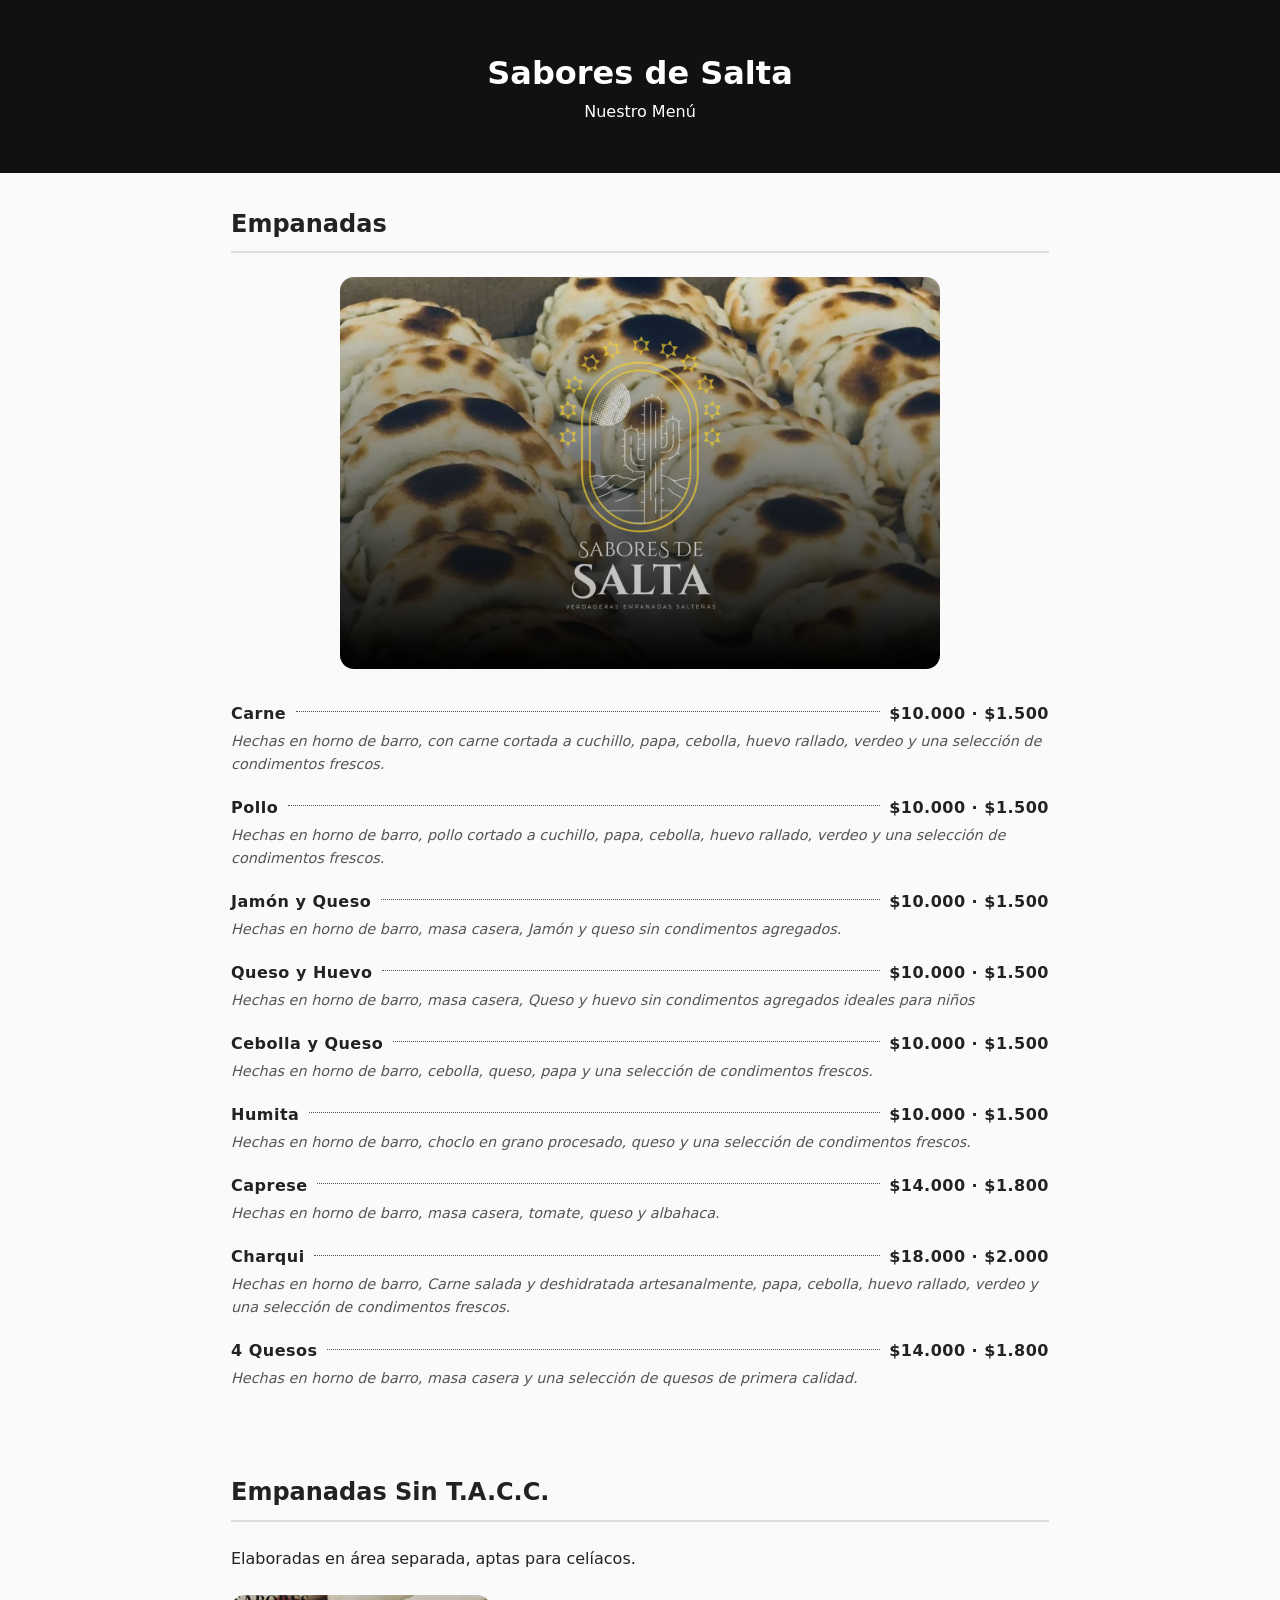
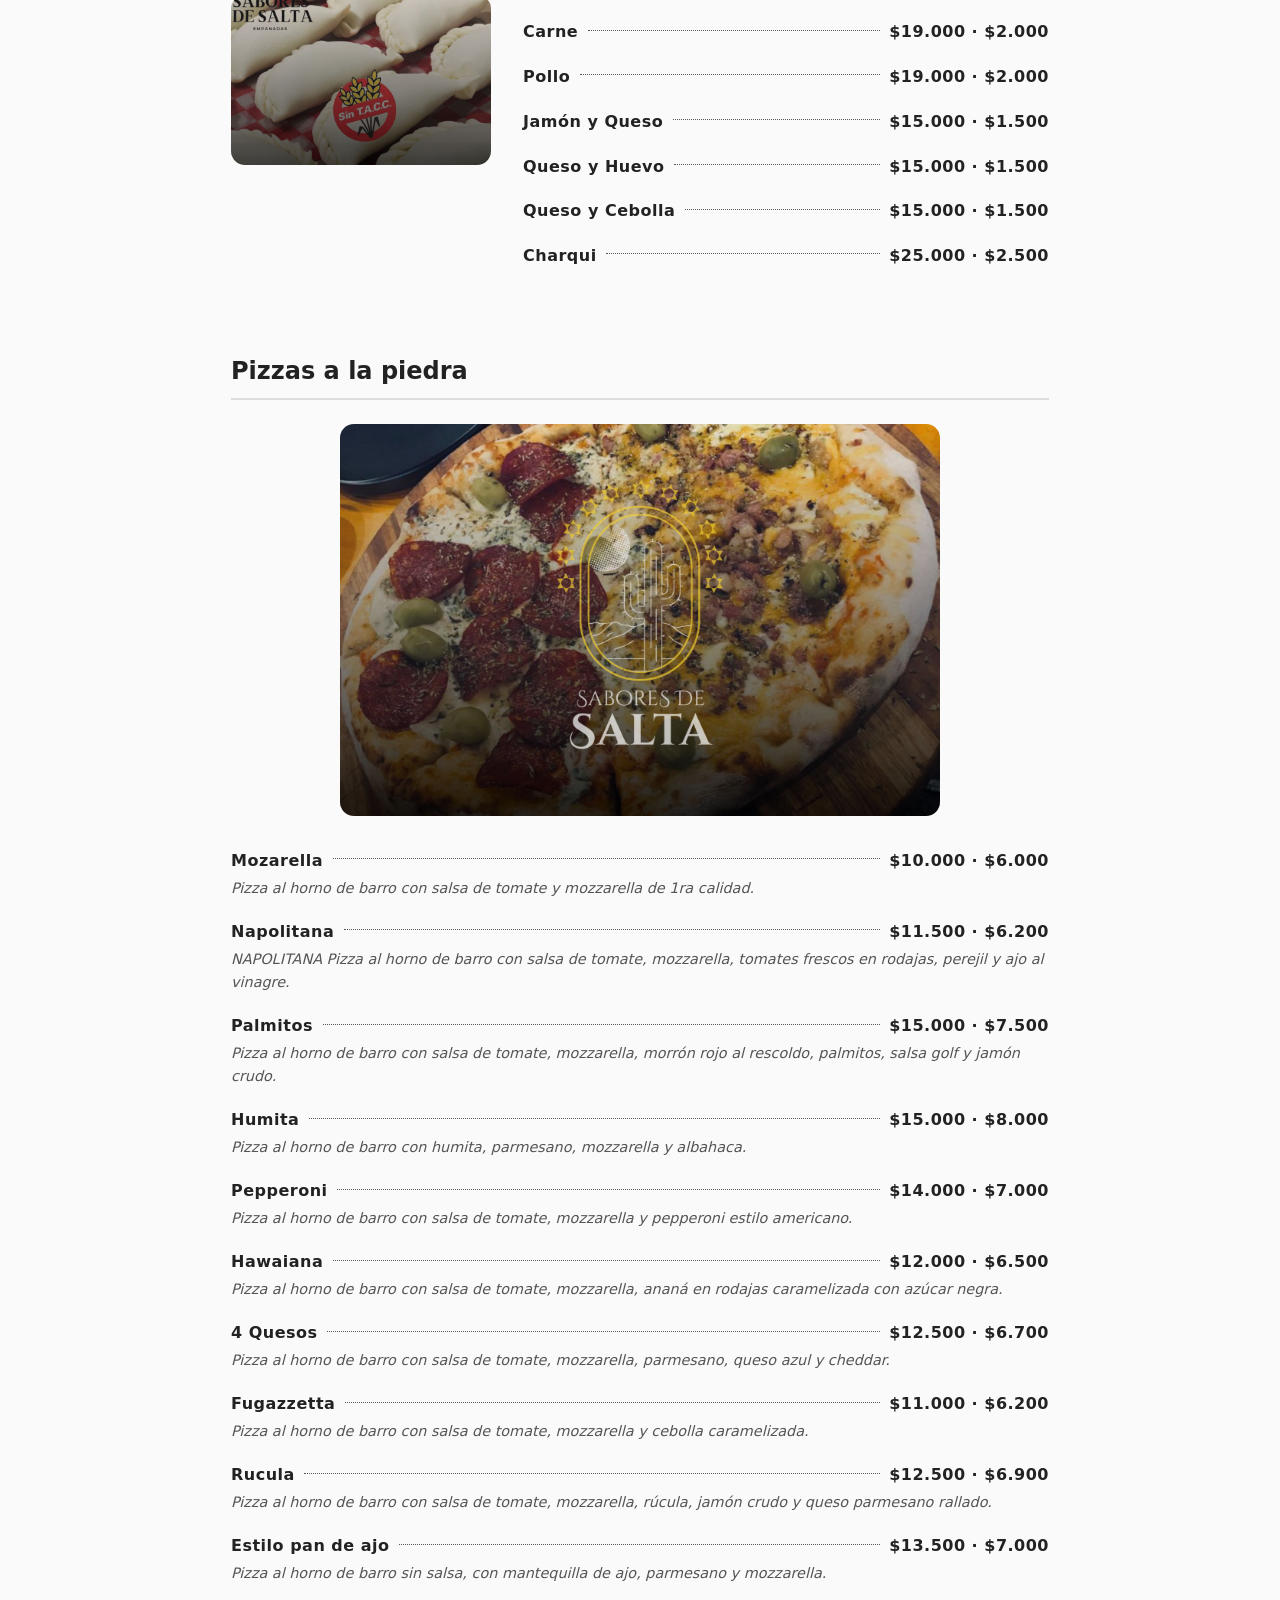
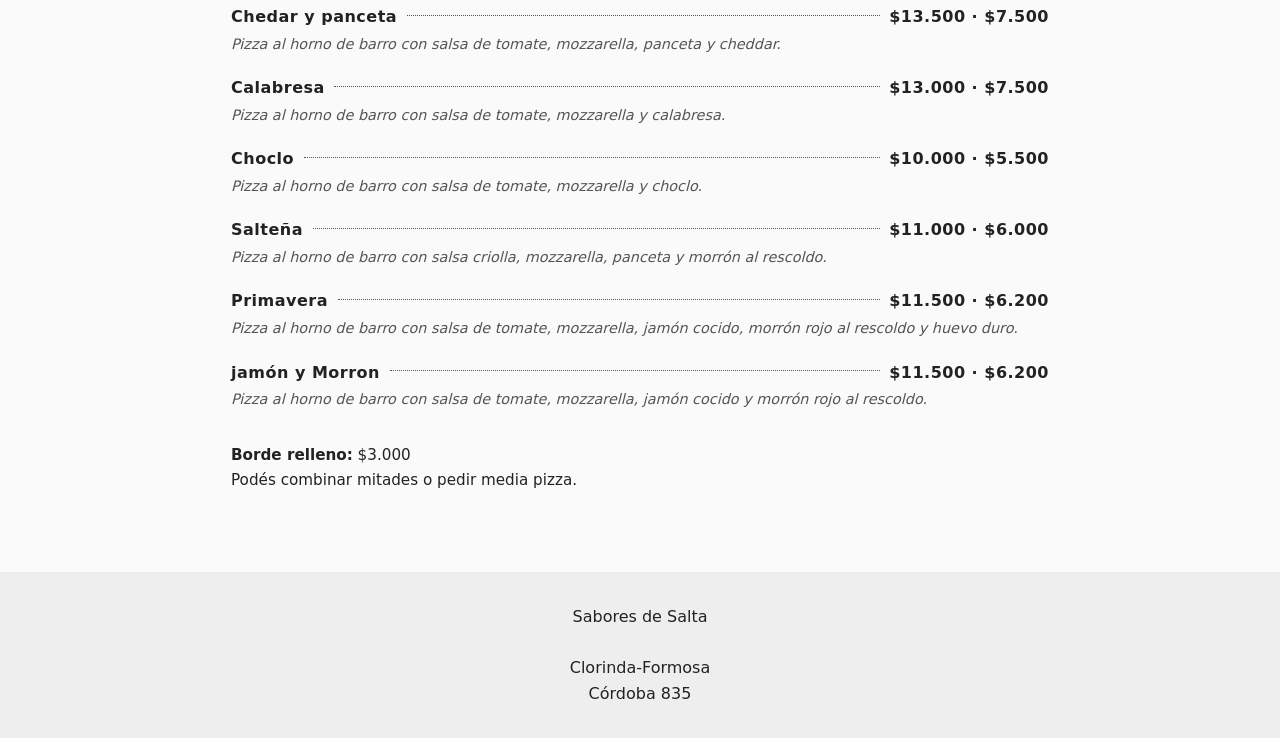
==== menu/index.html @ 4a30533f "Add files via upload" ====
<!DOCTYPE html>
<html lang="es">

<head>
  <meta charset="UTF-8">
  <meta name="viewport" content="width=device-width, initial-scale=1.0">
  <title>Menú | Sabores de Salta</title>
  <link rel="icon" href="logo.png">
  <link rel="stylesheet" href="styles.css">
</head>

<body>

  <header class="hero">
    <h1>Sabores de Salta</h1>
    <p>Nuestro Menú</p>
  </header>

  <section class="section">
    <h2>Empanadas</h2>

    <div class="image-box">
      <img src="img/empanadas.jpg" alt="Empanadas salteñas">
    </div>

    <!-- ITEM -->
    <div class="menu-item">
      <div class="menu-line">
        <span class="menu-name">Carne</span>
        <span class="menu-dots"></span>
        <span class="menu-price">$10.000 · $1.500</span>
      </div>
      <p class="menu-desc">
        Hechas en horno de barro, con carne cortada a cuchillo, papa, cebolla, huevo rallado, verdeo y una selección de
        condimentos frescos.
      </p>
    </div>

    <!-- ITEM -->
    <div class="menu-item">
      <div class="menu-line">
        <span class="menu-name">Pollo</span>
        <span class="menu-dots"></span>
        <span class="menu-price">$10.000 · $1.500</span>
      </div>
      <p class="menu-desc">
        Hechas en horno de barro, pollo cortado a cuchillo, papa, cebolla, huevo rallado, verdeo y una selección de
        condimentos frescos.
      </p>
    </div>

    <!-- ITEM -->
    <div class="menu-item">
      <div class="menu-line">
        <span class="menu-name">Jamón y Queso</span>
        <span class="menu-dots"></span>
        <span class="menu-price">$10.000 · $1.500</span>
      </div>
      <p class="menu-desc">
        Hechas en horno de barro, masa casera, Jamón y queso sin condimentos agregados.
      </p>
    </div>

    <!-- ITEM -->
    <div class="menu-item">
      <div class="menu-line">
        <span class="menu-name">Queso y Huevo</span>
        <span class="menu-dots"></span>
        <span class="menu-price">$10.000 · $1.500</span>
      </div>
      <p class="menu-desc">
        Hechas en horno de barro, masa casera, Queso y huevo sin condimentos agregados ideales para niños
      </p>
    </div>

    <!-- ITEM -->
    <div class="menu-item">
      <div class="menu-line">
        <span class="menu-name">Cebolla y Queso</span>
        <span class="menu-dots"></span>
        <span class="menu-price">$10.000 · $1.500</span>
      </div>
      <p class="menu-desc">
        Hechas en horno de barro, cebolla, queso, papa y una selección de
        condimentos frescos.
      </p>
    </div>

    <!-- ITEM -->
    <div class="menu-item">
      <div class="menu-line">
        <span class="menu-name">Humita</span>
        <span class="menu-dots"></span>
        <span class="menu-price">$10.000 · $1.500</span>
      </div>
      <p class="menu-desc">
        Hechas en horno de barro, choclo en grano procesado, queso y una selección de
        condimentos frescos.
      </p>
    </div>

    <!-- ITEM -->
    <div class="menu-item">
      <div class="menu-line">
        <span class="menu-name">Caprese</span>
        <span class="menu-dots"></span>
        <span class="menu-price">$14.000 · $1.800</span>
      </div>
      <p class="menu-desc">
        Hechas en horno de barro, masa casera, tomate, queso y albahaca.
      </p>
    </div>

    <!-- ITEM -->
    <div class="menu-item">
      <div class="menu-line">
        <span class="menu-name">Charqui</span>
        <span class="menu-dots"></span>
        <span class="menu-price">$18.000 · $2.000</span>
      </div>
      <p class="menu-desc">
        Hechas en horno de barro, Carne salada y deshidratada artesanalmente, papa, cebolla, huevo rallado, verdeo y una
        selección de condimentos frescos.
      </p>
    </div>

    <!-- ITEM -->
    <div class="menu-item">
      <div class="menu-line">
        <span class="menu-name">4 Quesos</span>
        <span class="menu-dots"></span>
        <span class="menu-price">$14.000 · $1.800</span>
      </div>
      <p class="menu-desc">
        Hechas en horno de barro, masa casera y una selección de quesos de primera calidad.
      </p>
    </div>

  </section>

  <section class="section">

    <div class="section-header left">
      <span class="section-icon"></span>
      <h2>Empanadas Sin T.A.C.C.</h2>
      <p class="menu-intro">
        Elaboradas en área separada, aptas para celíacos.
      </p>
    </div>

    <div class="section-media">

      <div class="media-image">
        <img src="img/empanadas-sintacc.jpg" alt="Empanadas Sin T.A.C.C Sabores de Salta">
      </div>

      <div class="media-content">

        <div class="menu-item">
          <div class="menu-line">
            <span class="menu-name">Carne</span>
            <span class="menu-dots"></span>
            <span class="menu-price">$19.000 · $2.000</span>
          </div>
        </div>
        <div class="menu-item">
          <div class="menu-line">
            <span class="menu-name">Pollo</span>
            <span class="menu-dots"></span>
            <span class="menu-price">$19.000 · $2.000</span>
          </div>
        </div>
        <div class="menu-item">
          <div class="menu-line">
            <span class="menu-name">Jamón y Queso</span>
            <span class="menu-dots"></span>
            <span class="menu-price">$15.000 · $1.500</span>
          </div>
        </div>
        <div class="menu-item">
          <div class="menu-line">
            <span class="menu-name">Queso y Huevo</span>
            <span class="menu-dots"></span>
            <span class="menu-price">$15.000 · $1.500</span>
          </div>
        </div>
        <div class="menu-item">
          <div class="menu-line">
            <span class="menu-name">Queso y Cebolla</span>
            <span class="menu-dots"></span>
            <span class="menu-price">$15.000 · $1.500</span>
          </div>
        </div>
        <div class="menu-item">
          <div class="menu-line">
            <span class="menu-name">Charqui</span>
            <span class="menu-dots"></span>
            <span class="menu-price">$25.000 · $2.500</span>
          </div>
        </div>
      </div>
    </div>

  </section>

  <section class="section">
    <h2>Pizzas a la piedra</h2>

    <div class="image-box">
      <img src="img/pizzas.jpg" alt="Pizza a la piedra">
    </div>

    <!-- ITEM -->
    <div class="menu-item">
      <div class="menu-line">
        <span class="menu-name">Mozarella</span>
        <span class="menu-dots"></span>
        <span class="menu-price">$10.000 · $6.000</span>
      </div>
      <p class="menu-desc">
        Pizza al horno de barro con salsa de tomate y mozzarella de 1ra calidad.
      </p>
    </div>

    <!-- ITEM -->
    <div class="menu-item">
      <div class="menu-line">
        <span class="menu-name">Napolitana</span>
        <span class="menu-dots"></span>
        <span class="menu-price">$11.500 · $6.200</span>
      </div>
      <p class="menu-desc">
        NAPOLITANA
        Pizza al horno de barro con salsa de tomate, mozzarella, tomates frescos en rodajas, perejil y ajo al vinagre.
      </p>
    </div>

    <!-- ITEM -->
    <div class="menu-item">
      <div class="menu-line">
        <span class="menu-name">Palmitos</span>
        <span class="menu-dots"></span>
        <span class="menu-price">$15.000 · $7.500</span>
      </div>
      <p class="menu-desc">
        Pizza al horno de barro con salsa de tomate, mozzarella, morrón rojo al rescoldo, palmitos, salsa golf y jamón
        crudo.
      </p>
    </div>

    <!-- ITEM -->
    <div class="menu-item">
      <div class="menu-line">
        <span class="menu-name">Humita</span>
        <span class="menu-dots"></span>
        <span class="menu-price">$15.000 · $8.000</span>
      </div>
      <p class="menu-desc">
        Pizza al horno de barro con humita, parmesano, mozzarella y albahaca. </p>
    </div>

    <!-- ITEM -->
    <div class="menu-item">
      <div class="menu-line">
        <span class="menu-name">Pepperoni</span>
        <span class="menu-dots"></span>
        <span class="menu-price">$14.000 · $7.000</span>
      </div>
      <p class="menu-desc">
        Pizza al horno de barro con salsa de tomate, mozzarella y pepperoni estilo americano.
      </p>
    </div>

    <!-- ITEM -->
    <div class="menu-item">
      <div class="menu-line">
        <span class="menu-name">Hawaiana</span>
        <span class="menu-dots"></span>
        <span class="menu-price">$12.000 · $6.500</span>
      </div>
      <p class="menu-desc">
        Pizza al horno de barro con salsa de tomate, mozzarella, ananá en rodajas caramelizada con azúcar negra.
      </p>
    </div>

    <!-- ITEM -->
    <div class="menu-item">
      <div class="menu-line">
        <span class="menu-name">4 Quesos</span>
        <span class="menu-dots"></span>
        <span class="menu-price">$12.500 · $6.700</span>
      </div>
      <p class="menu-desc">
        Pizza al horno de barro con salsa de tomate, mozzarella, parmesano, queso azul y cheddar.
      </p>
    </div>

    <!-- ITEM -->
    <div class="menu-item">
      <div class="menu-line">
        <span class="menu-name">Fugazzetta</span>
        <span class="menu-dots"></span>
        <span class="menu-price">$11.000 · $6.200</span>
      </div>
      <p class="menu-desc">
        Pizza al horno de barro con salsa de tomate, mozzarella y cebolla caramelizada.
      </p>
    </div>

    <!-- ITEM -->
    <div class="menu-item">
      <div class="menu-line">
        <span class="menu-name">Rucula</span>
        <span class="menu-dots"></span>
        <span class="menu-price">$12.500 · $6.900</span>
      </div>
      <p class="menu-desc">
        Pizza al horno de barro con salsa de tomate, mozzarella, rúcula, jamón crudo y queso parmesano rallado.
      </p>
    </div>

    <!-- ITEM -->
    <div class="menu-item">
      <div class="menu-line">
        <span class="menu-name">Estilo pan de ajo</span>
        <span class="menu-dots"></span>
        <span class="menu-price">$13.500 · $7.000</span>
      </div>
      <p class="menu-desc">
        Pizza al horno de barro sin salsa, con mantequilla de ajo, parmesano y mozzarella.
      </p>
    </div>

    <!-- ITEM -->
    <div class="menu-item">
      <div class="menu-line">
        <span class="menu-name">Chedar y panceta</span>
        <span class="menu-dots"></span>
        <span class="menu-price">$13.500 · $7.500</span>
      </div>
      <p class="menu-desc">
        Pizza al horno de barro con salsa de tomate, mozzarella, panceta y cheddar.

      </p>
    </div>

    <!-- ITEM -->
    <div class="menu-item">
      <div class="menu-line">
        <span class="menu-name">Calabresa</span>
        <span class="menu-dots"></span>
        <span class="menu-price">$13.000 · $7.500</span>
      </div>
      <p class="menu-desc">
        Pizza al horno de barro con salsa de tomate, mozzarella y calabresa.
      </p>
    </div>

    <!-- ITEM -->
    <div class="menu-item">
      <div class="menu-line">
        <span class="menu-name">Choclo</span>
        <span class="menu-dots"></span>
        <span class="menu-price">$10.000 · $5.500</span>
      </div>
      <p class="menu-desc">
        Pizza al horno de barro con salsa de tomate, mozzarella y choclo.
      </p>
    </div>

    <!-- ITEM -->
    <div class="menu-item">
      <div class="menu-line">
        <span class="menu-name">Salteña</span>
        <span class="menu-dots"></span>
        <span class="menu-price">$11.000 · $6.000</span>
      </div>
      <p class="menu-desc">
        Pizza al horno de barro con salsa criolla, mozzarella, panceta y morrón al rescoldo.
      </p>
    </div>

    <!-- ITEM -->
    <div class="menu-item">
      <div class="menu-line">
        <span class="menu-name">Primavera</span>
        <span class="menu-dots"></span>
        <span class="menu-price">$11.500 · $6.200</span>
      </div>
      <p class="menu-desc">
        Pizza al horno de barro con salsa de tomate, mozzarella, jamón cocido, morrón rojo al rescoldo y huevo duro.

      </p>
    </div>

    <!-- ITEM -->
    <div class="menu-item">
      <div class="menu-line">
        <span class="menu-name">jamón y Morron</span>
        <span class="menu-dots"></span>
        <span class="menu-price">$11.500 · $6.200</span>
      </div>
      <p class="menu-desc">
        Pizza al horno de barro con salsa de tomate, mozzarella, jamón cocido y morrón rojo al rescoldo.

      </p>
    </div>

    <div class="extras">
      <p><strong>Borde relleno:</strong> $3.000</p>
      <p>Podés combinar mitades o pedir media pizza.</p>

    </div>
  </section>

  <footer>
    <p>Sabores de Salta</p> <br>
    <p>Clorinda-Formosa</p>


    <p>Córdoba 835</p>
  </footer>

</body>

</html>
---- menu/styles.css ----
html, body {
  width: 100%;
  overflow-x: hidden;
}
* {
  box-sizing: border-box;
  margin: 0;
  padding: 0;
  font-family: system-ui, sans-serif;
}

body {
  background: #fafafa;
  color: #222;
  line-height: 1.6;
}

.hero {
  background: #111;
  color: #fff;
  text-align: center;
  padding: 3rem 1rem;
}

.section {
  max-width: 850px;
  margin: 0 auto;
  padding: 2rem 1rem;
}

.section h2 {
  margin-bottom: 1.5rem;
  border-bottom: 2px solid #ddd;
  padding-bottom: .5rem;
}

.section .menu-item:first-of-type {
  margin-top: 1.5rem;
}

.image-box {
  display: flex;
  justify-content: center;
  margin-bottom: 2rem;
}

.image-box img {
  width: 100%;
  max-width: 600px;
  height: auto;
  border-radius: 14px;
}

.menu-item {
  margin-bottom: 1.2rem;
}

.menu-line {
  display: flex;
  align-items: center;
  font-weight: 600;
  letter-spacing: 0.5px;
}

.menu-name {
  white-space: nowrap;
}

.menu-dots {
  flex: 1;
  border-bottom: 1px dotted #555;
  margin: 0 0.6rem;
  transform: translateY(-2px);
}

.menu-price {
  white-space: nowrap;
  font-weight: 700;
}

.menu-desc {
  font-size: 0.9rem;
  color: #555;
  margin-top: 0.2rem;
  font-style: italic;
}
/*//////////////sintacc////////////////////*/

.section-media {
  display: flex;
  gap: 2rem;
  align-items: flex-start;
}

.media-image img {
  width: 100%;
  max-width: 260px; /* 👈 imagen más chica */
  border-radius: 14px;
}

.media-content {
  flex: 1;
}

/* Header alineado a la izquierda */
.section-header.left {
  text-align: left;
  margin-bottom: 1.5rem;
}

.section-header.left .section-icon {
  margin-left: 0;
}






/*.menu-item {
  margin-bottom: 1.2rem;
}

.menu-line {
  display: flex;
  align-items: center;
  font-weight: 600;
  letter-spacing: 0.5px;
}

.menu-name {
  white-space: nowrap;
}

.menu-dots {
  flex: 1;
  border-bottom: 1px dotted #555;
  margin: 0 0.6rem;
  transform: translateY(-2px);
}

.menu-price {
  white-space: nowrap;
  font-weight: 700;
}

.menu-desc {
  font-size: 0.9rem;
  color: #555;
  margin-top: 0.2rem;
  font-style: italic;
}
.item {
  margin-bottom: 1.2rem;
}

.item h3 {
  font-size: 1.1rem;
}

.item span {
  font-weight: bold;
}*/

.grid {
  display: grid;
  grid-template-columns: repeat(auto-fit, minmax(220px, 1fr));
  gap: 1rem;
}

.grid div {
  background: #fff;
  padding: 1rem;
  border-radius: 10px;
  display: flex;
  justify-content: space-between;
  font-weight: 500;
}

.extras {
  margin-top: 2rem;
  font-size: .95rem;
}

footer {
  text-align: center;
  padding: 2rem;
  background: #eee;
  margin-top: 3rem;
}

@media (max-width: 480px) {
  .menu-line {
    font-size: 0.95rem;
  }

  .menu-desc {
    font-size: 0.85rem;
  }
}

@media (max-width: 768px) {
  .section-media {
    flex-direction: column;
  }

  .media-image img {
    max-width: 100%;
  }
}
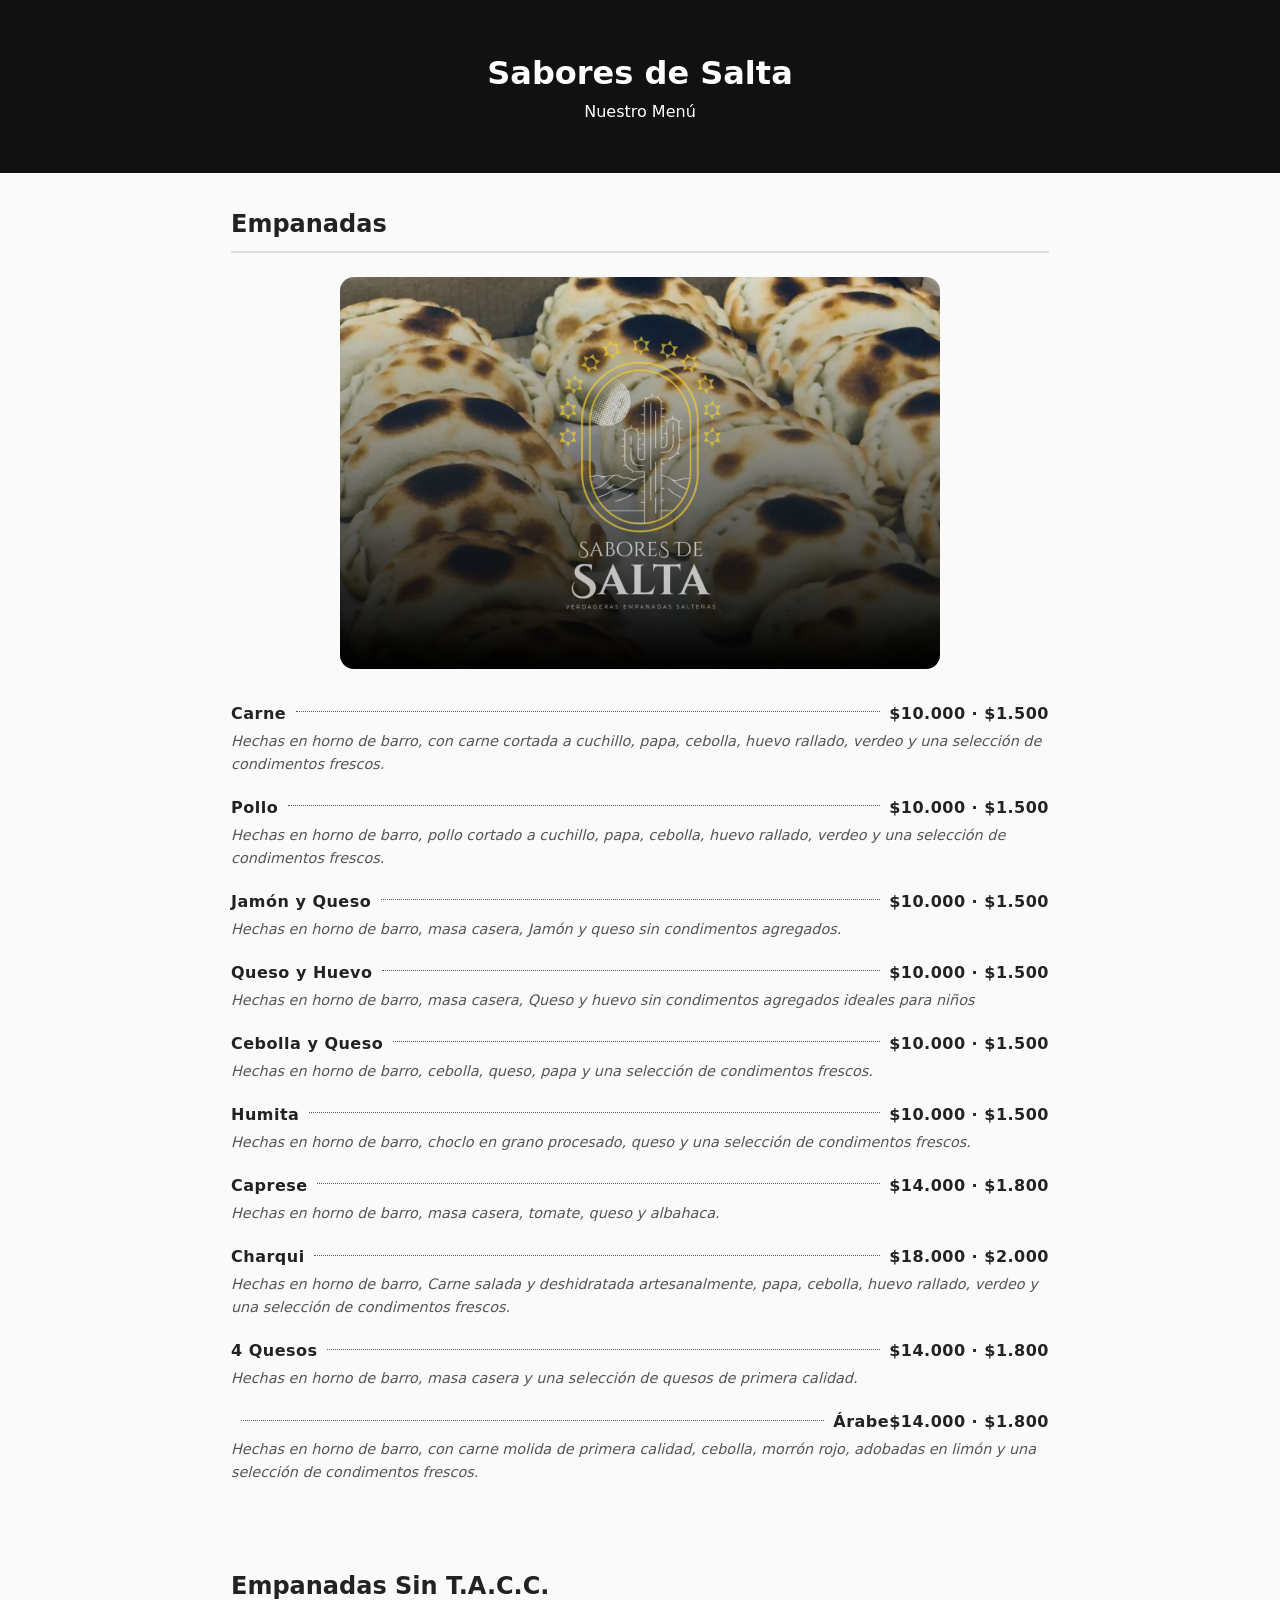
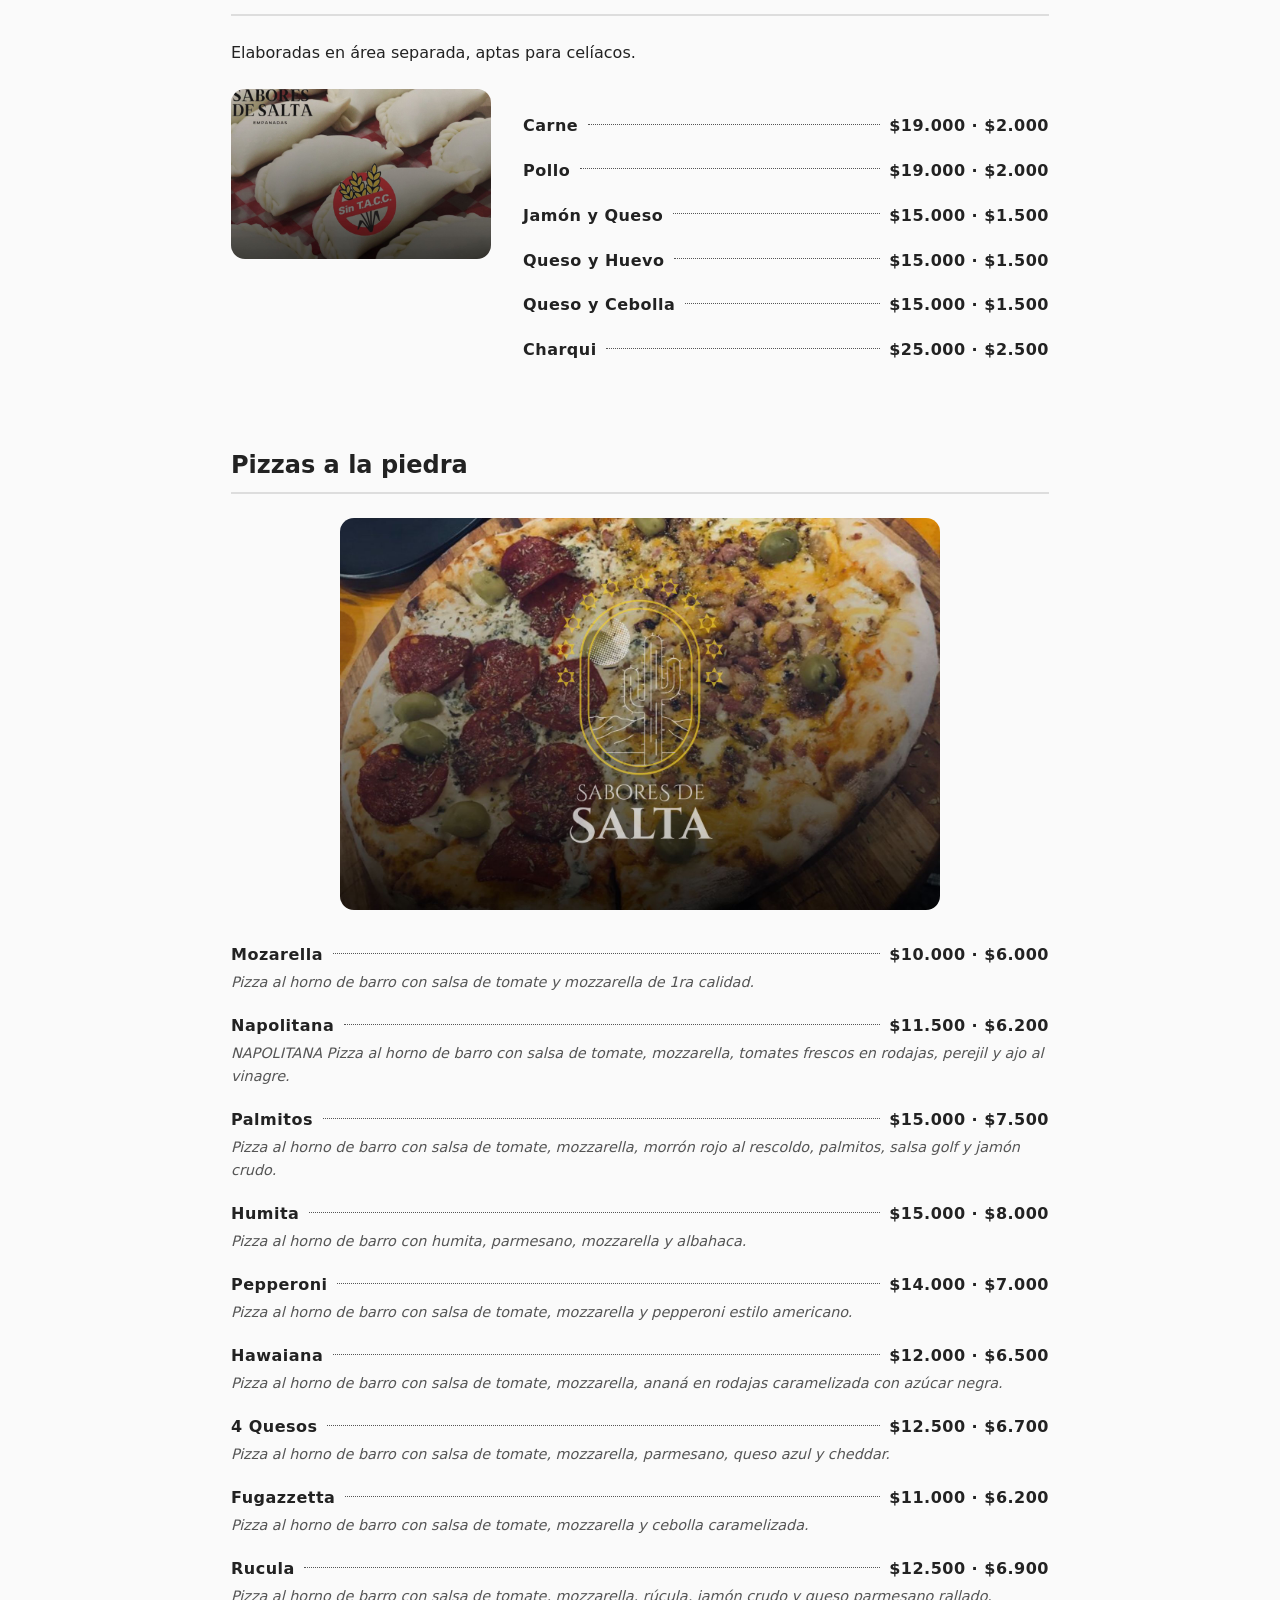
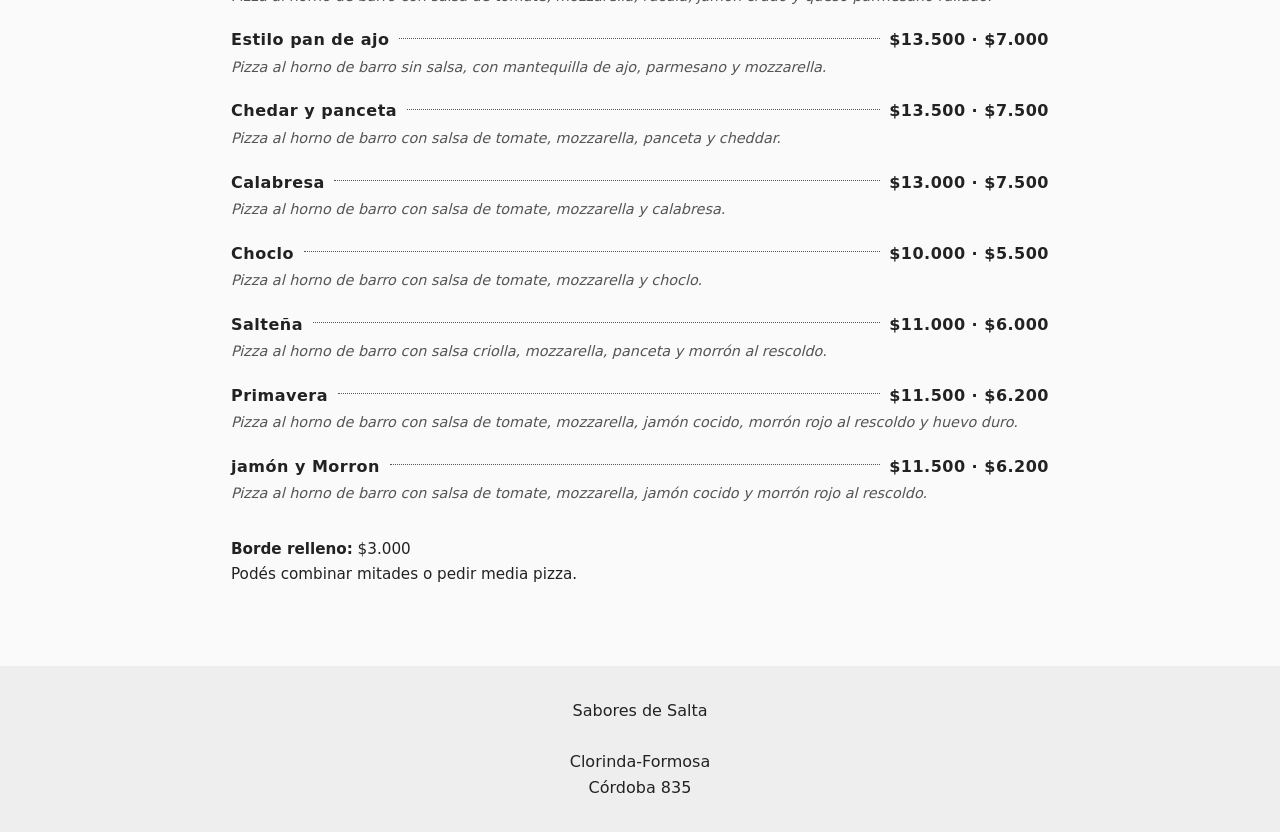
==== commit ac645e27: "Update index.html" ====
--- a/menu/index.html
+++ b/menu/index.html
@@ -136,6 +136,17 @@
       </p>
     </div>
 
+     <div class="menu-item">
+      <div class="menu-line">
+        <span class="menu-dots"></span>
+        <span class="menu-name">Árabe</span>
+        <span class="menu-price">$14.000 · $1.800</span>
+      </div>
+      <p class="menu-desc">
+        Hechas en horno de barro, con carne molida de primera calidad, cebolla, morrón rojo, adobadas en limón y una selección de condimentos frescos.
+      </p>
+    </div>
+
   </section>
 
   <section class="section">
@@ -423,4 +434,4 @@
 
 </body>
 
-</html>+</html>
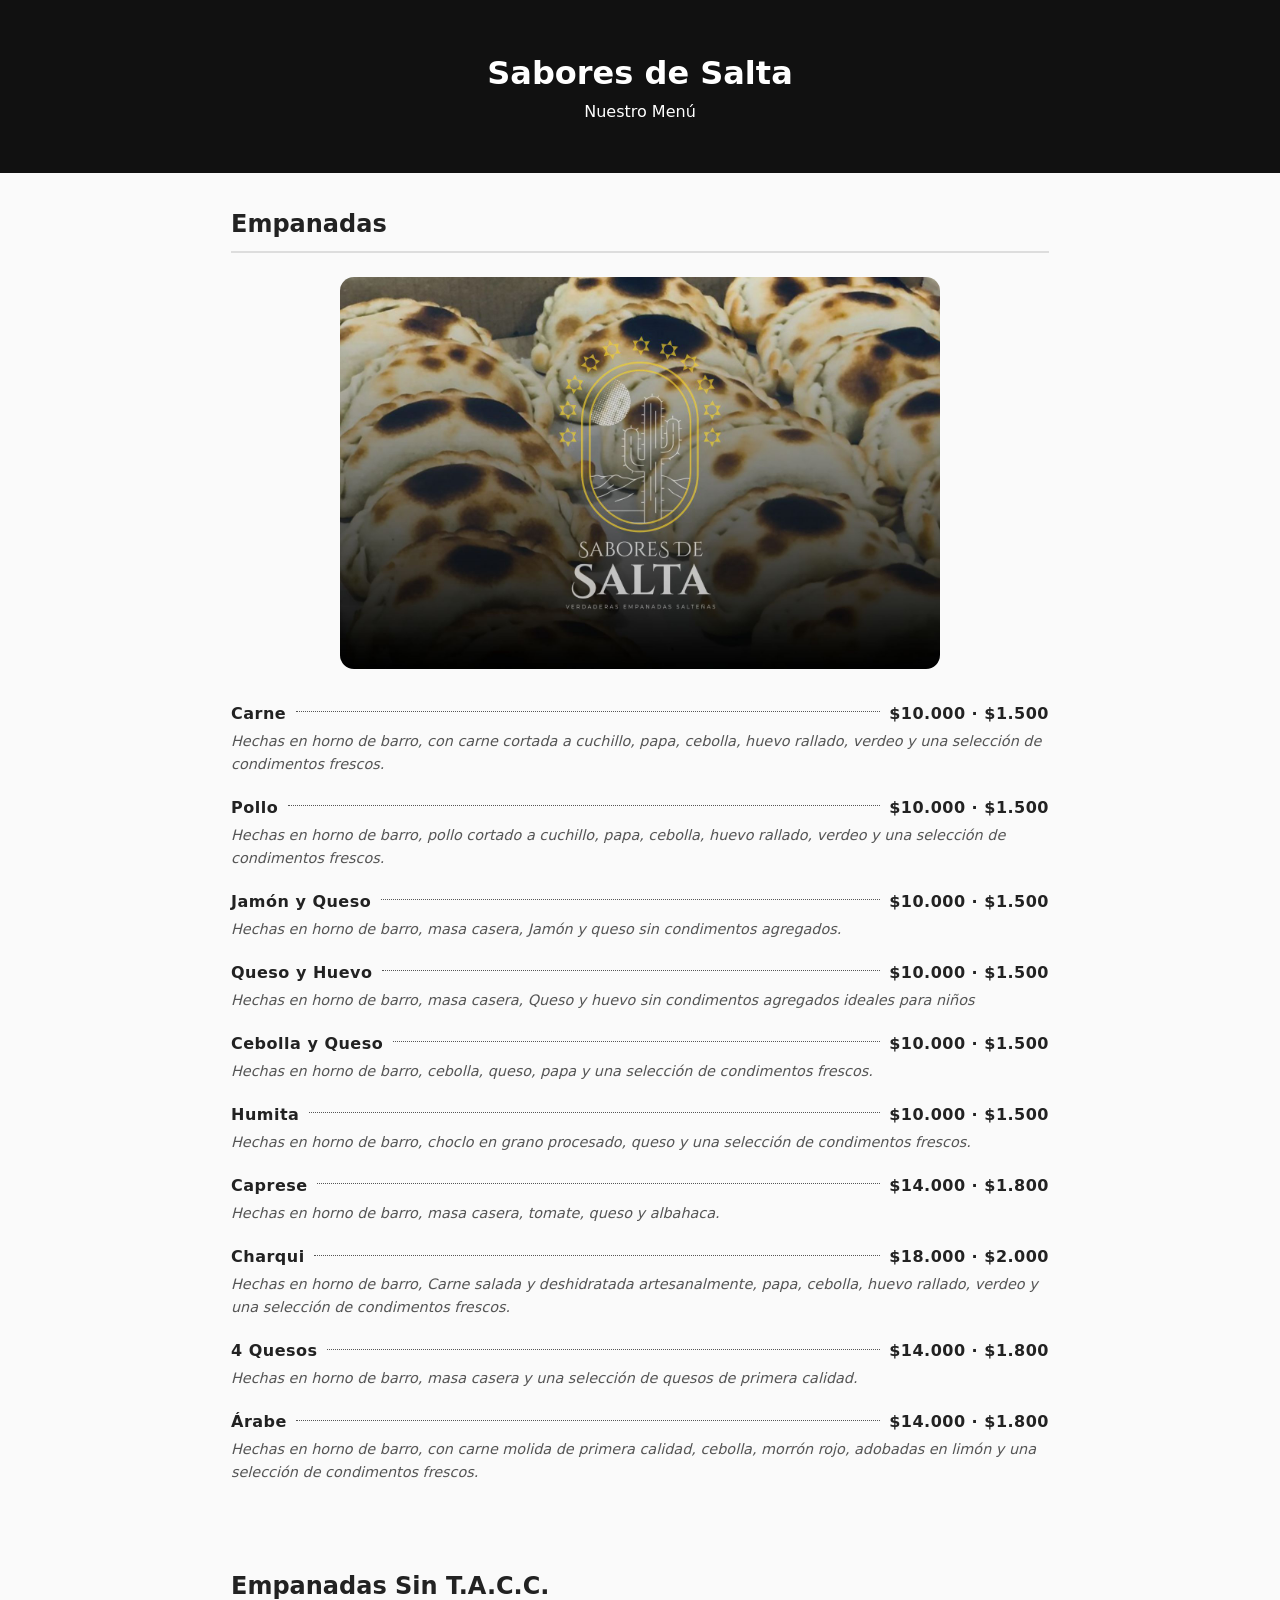
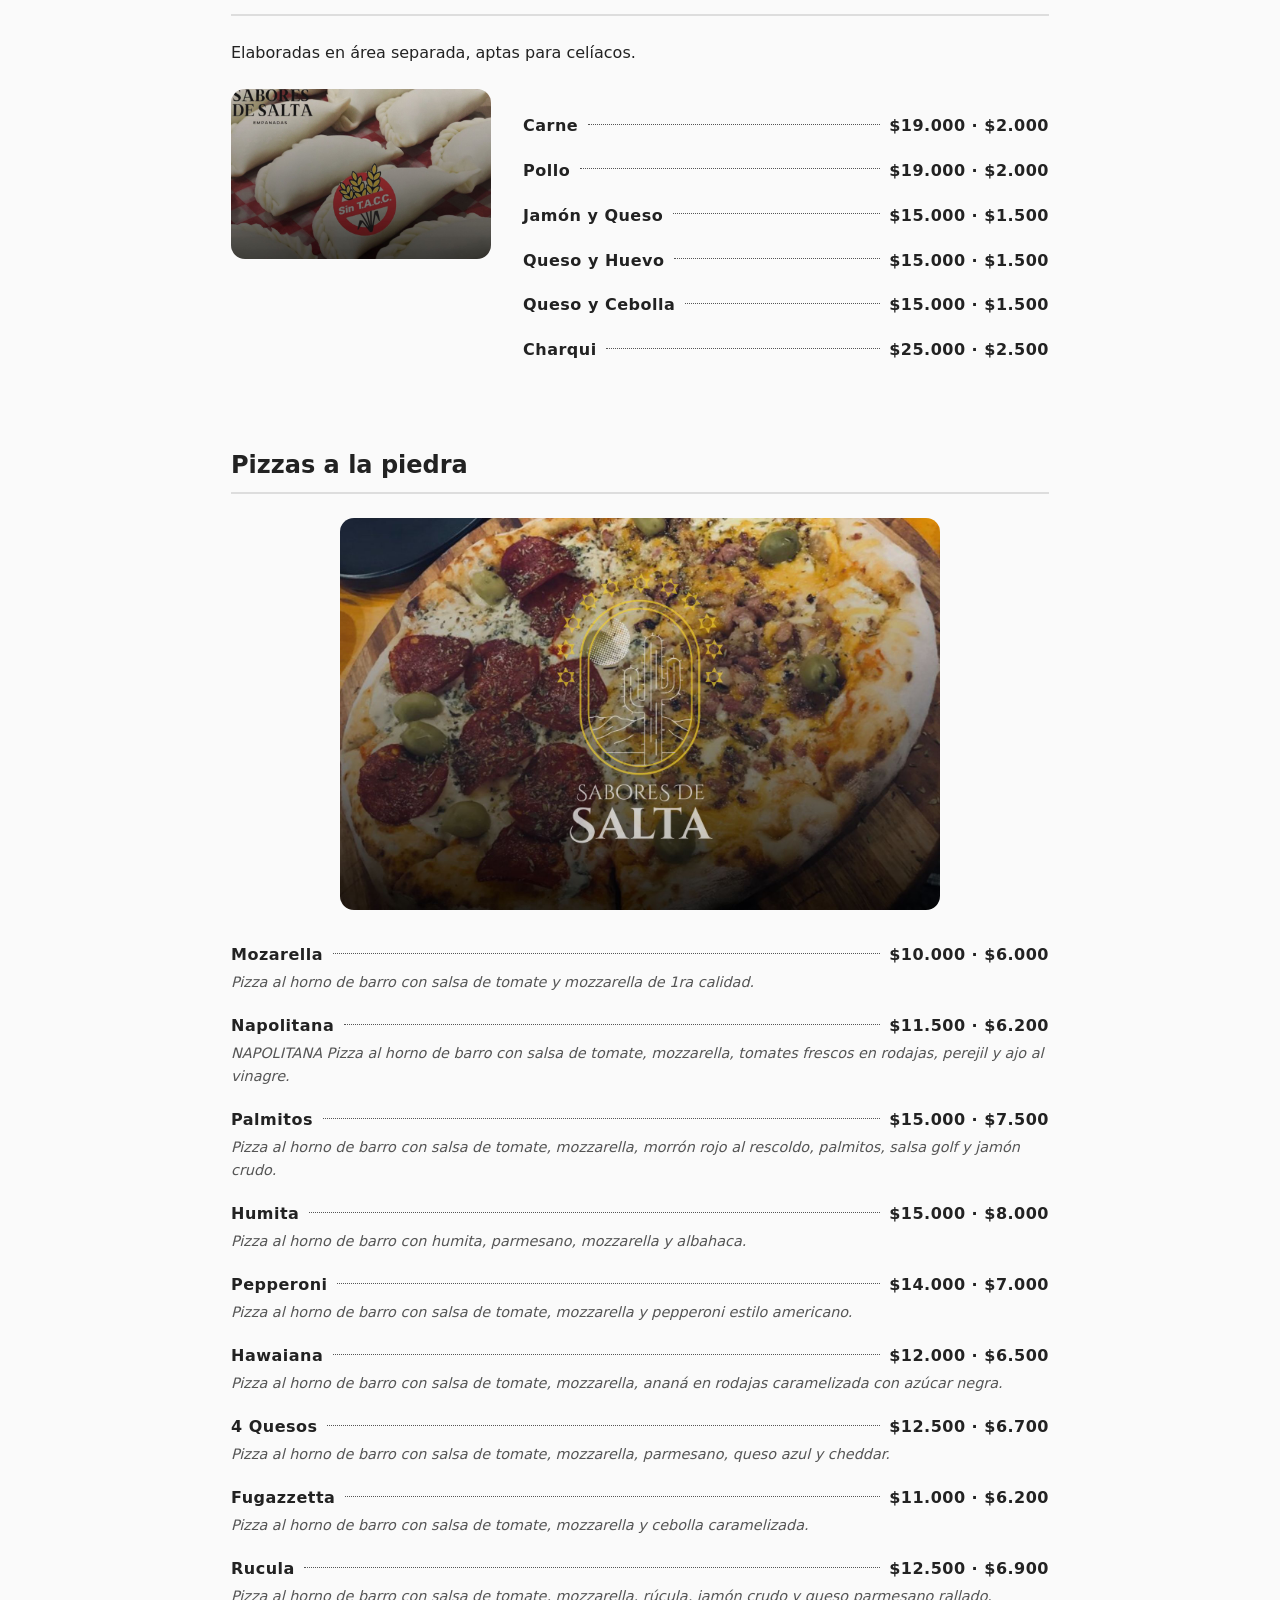
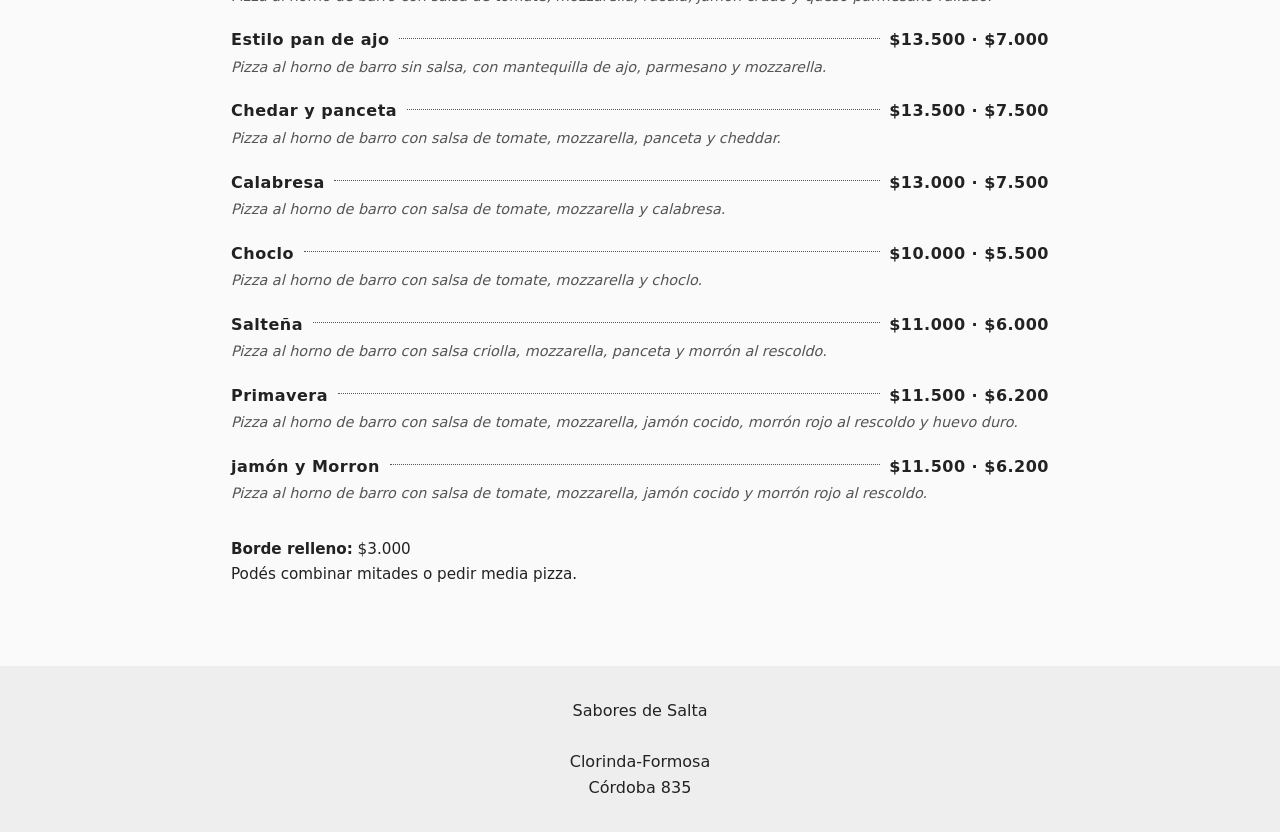
==== commit debff29a: "Update index.html" ====
--- a/menu/index.html
+++ b/menu/index.html
@@ -138,8 +138,8 @@
 
      <div class="menu-item">
       <div class="menu-line">
-        <span class="menu-dots"></span>
         <span class="menu-name">Árabe</span>
+        <span class="menu-dots"></span>
         <span class="menu-price">$14.000 · $1.800</span>
       </div>
       <p class="menu-desc">
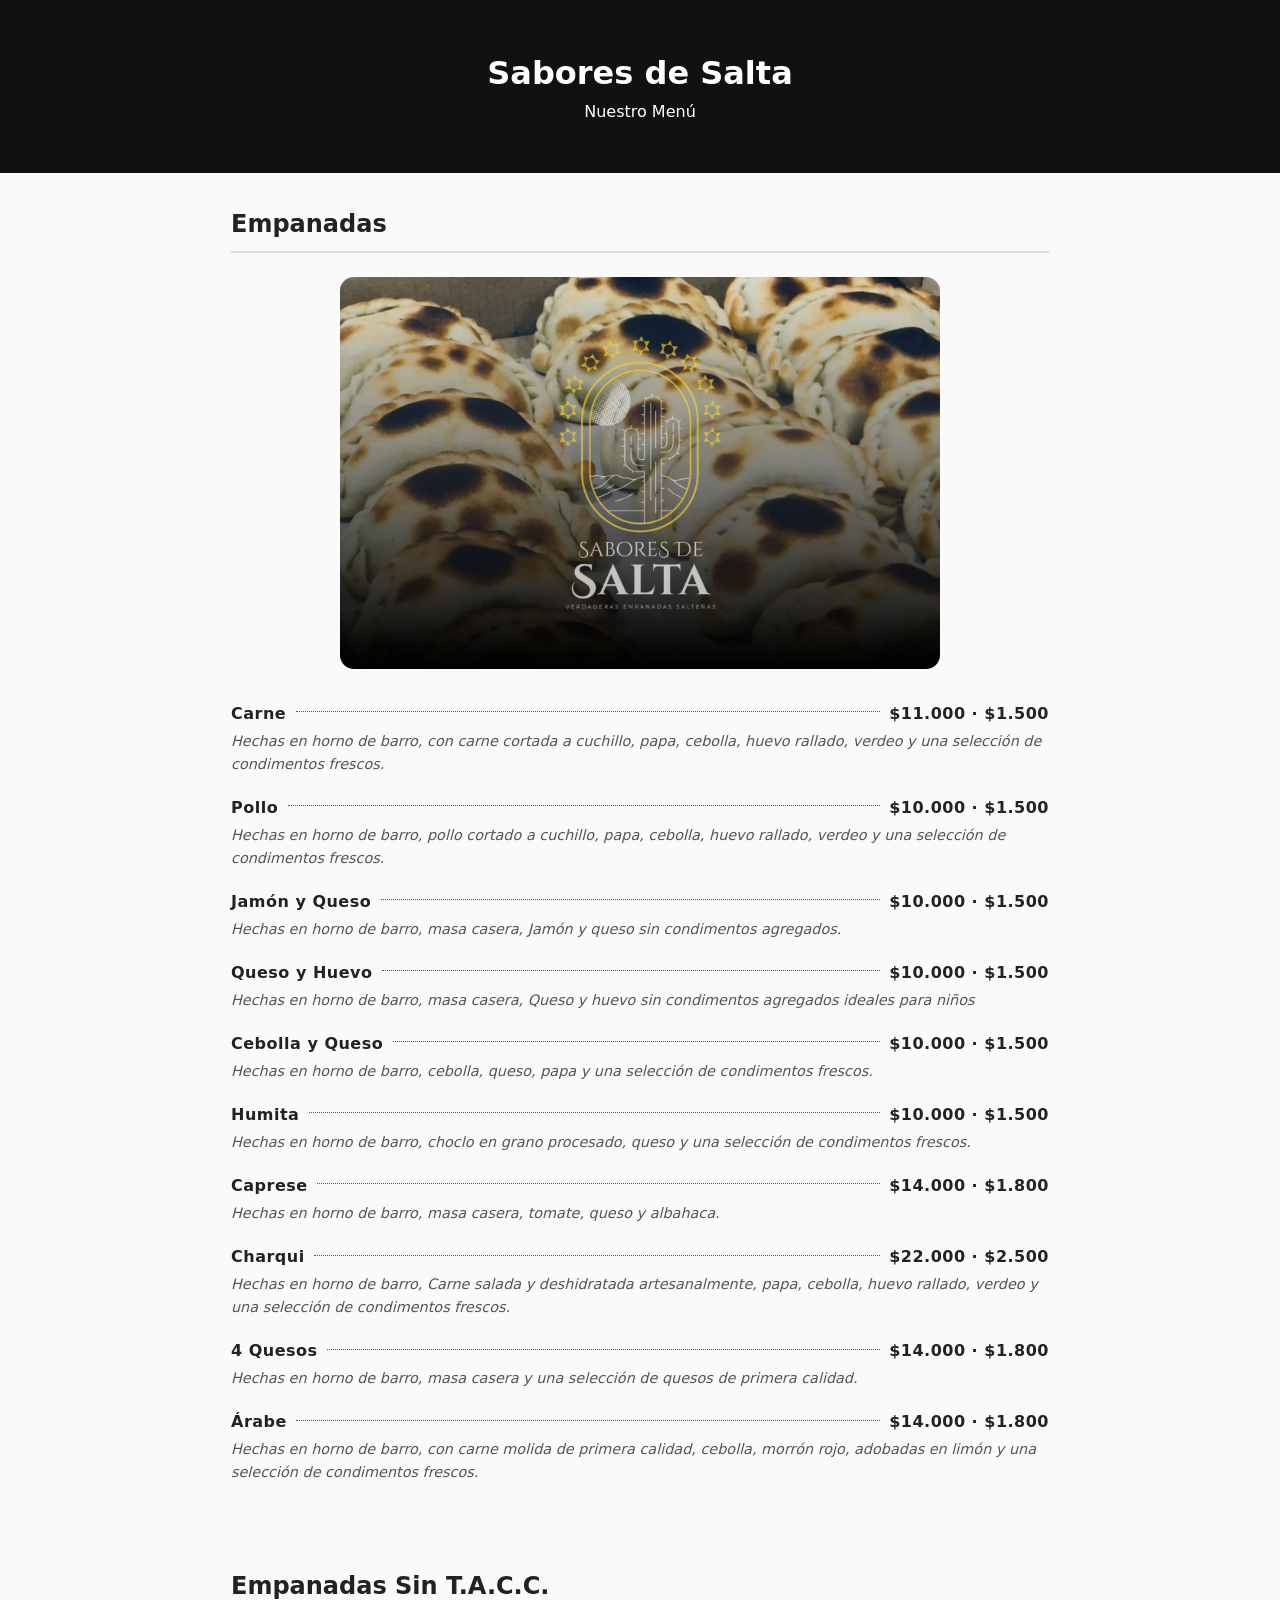
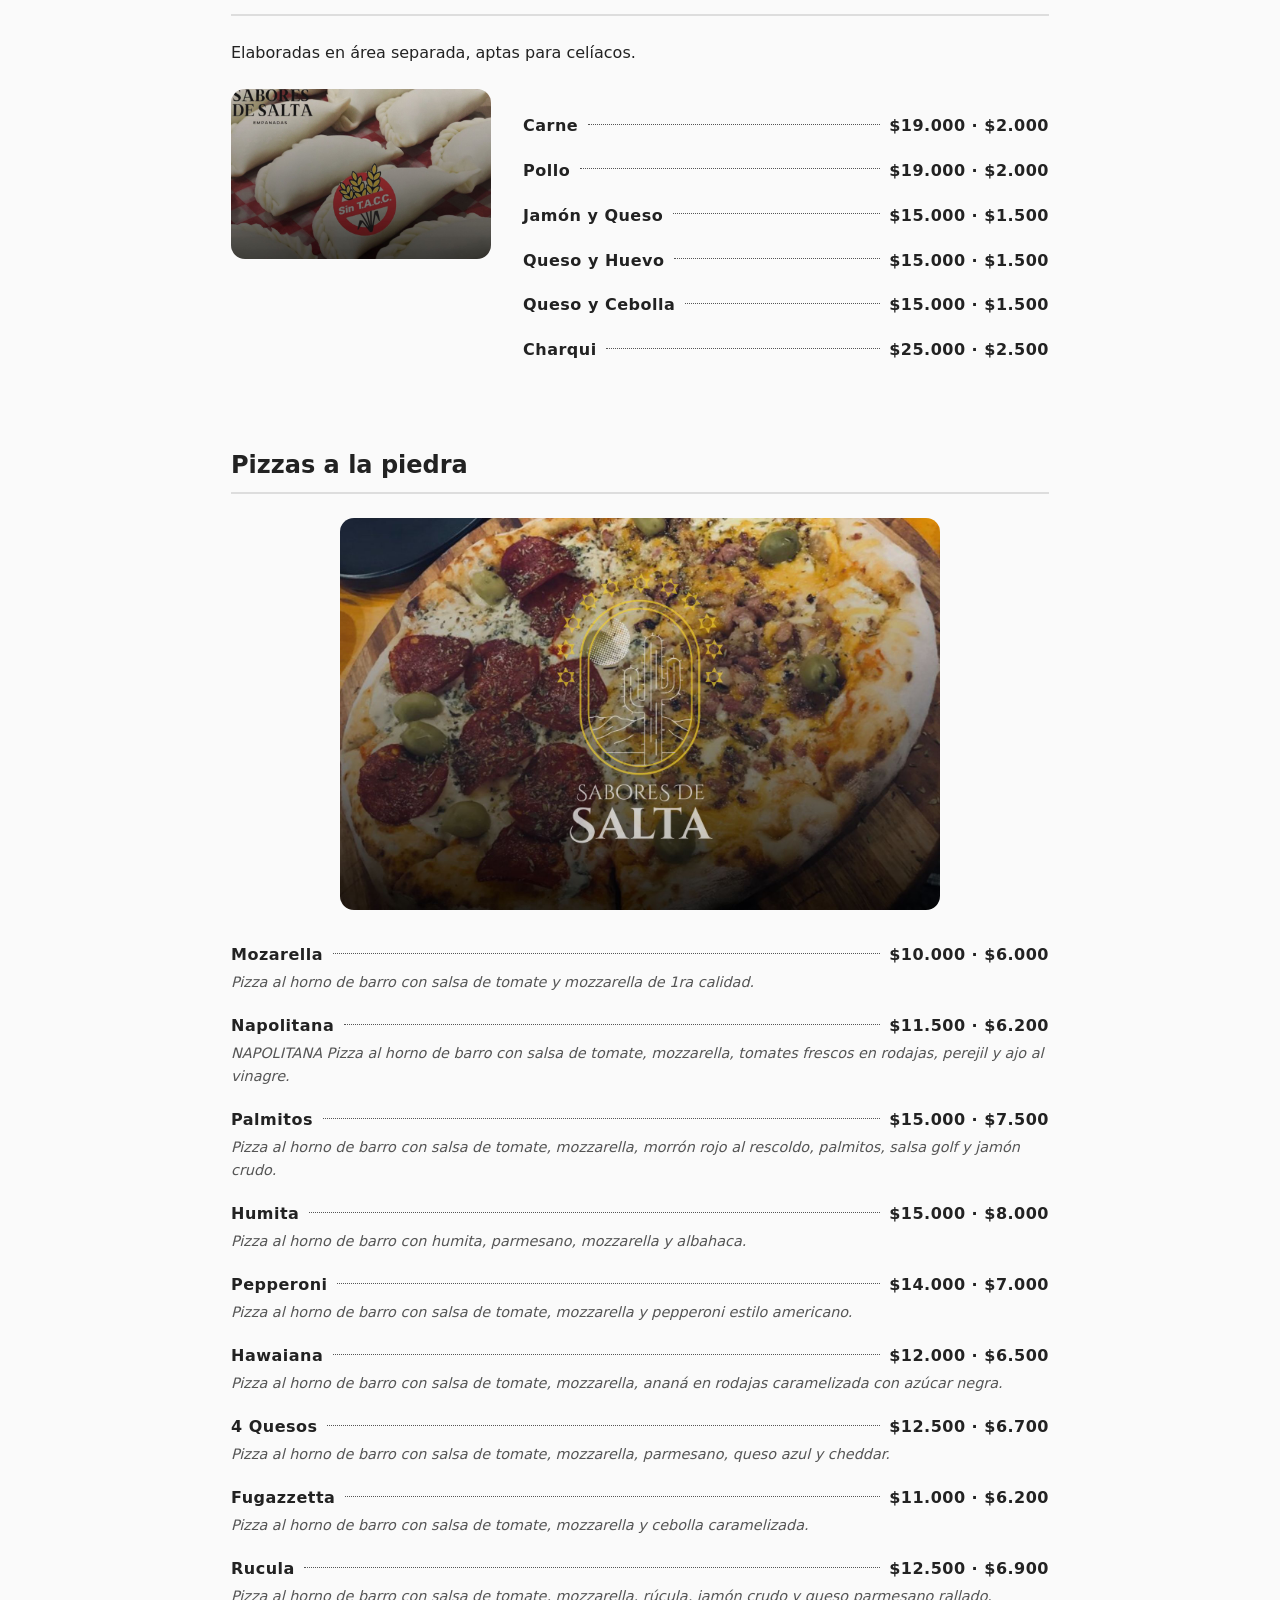
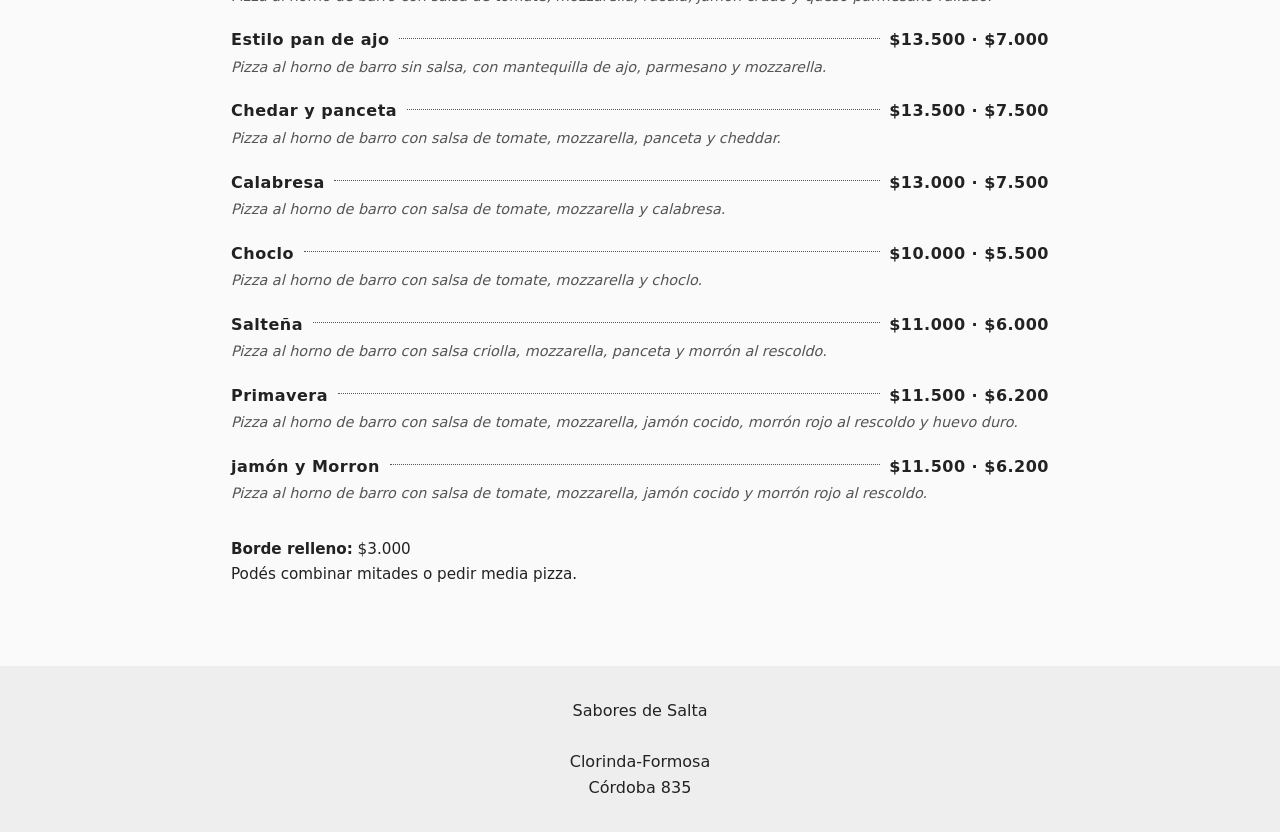
==== commit c3504c50: "Update index.html" ====
--- a/menu/index.html
+++ b/menu/index.html
@@ -28,7 +28,7 @@
       <div class="menu-line">
         <span class="menu-name">Carne</span>
         <span class="menu-dots"></span>
-        <span class="menu-price">$10.000 · $1.500</span>
+        <span class="menu-price">$11.000 · $1.500</span>
       </div>
       <p class="menu-desc">
         Hechas en horno de barro, con carne cortada a cuchillo, papa, cebolla, huevo rallado, verdeo y una selección de
@@ -116,7 +116,7 @@
       <div class="menu-line">
         <span class="menu-name">Charqui</span>
         <span class="menu-dots"></span>
-        <span class="menu-price">$18.000 · $2.000</span>
+        <span class="menu-price">$22.000 · $2.500</span>
       </div>
       <p class="menu-desc">
         Hechas en horno de barro, Carne salada y deshidratada artesanalmente, papa, cebolla, huevo rallado, verdeo y una
